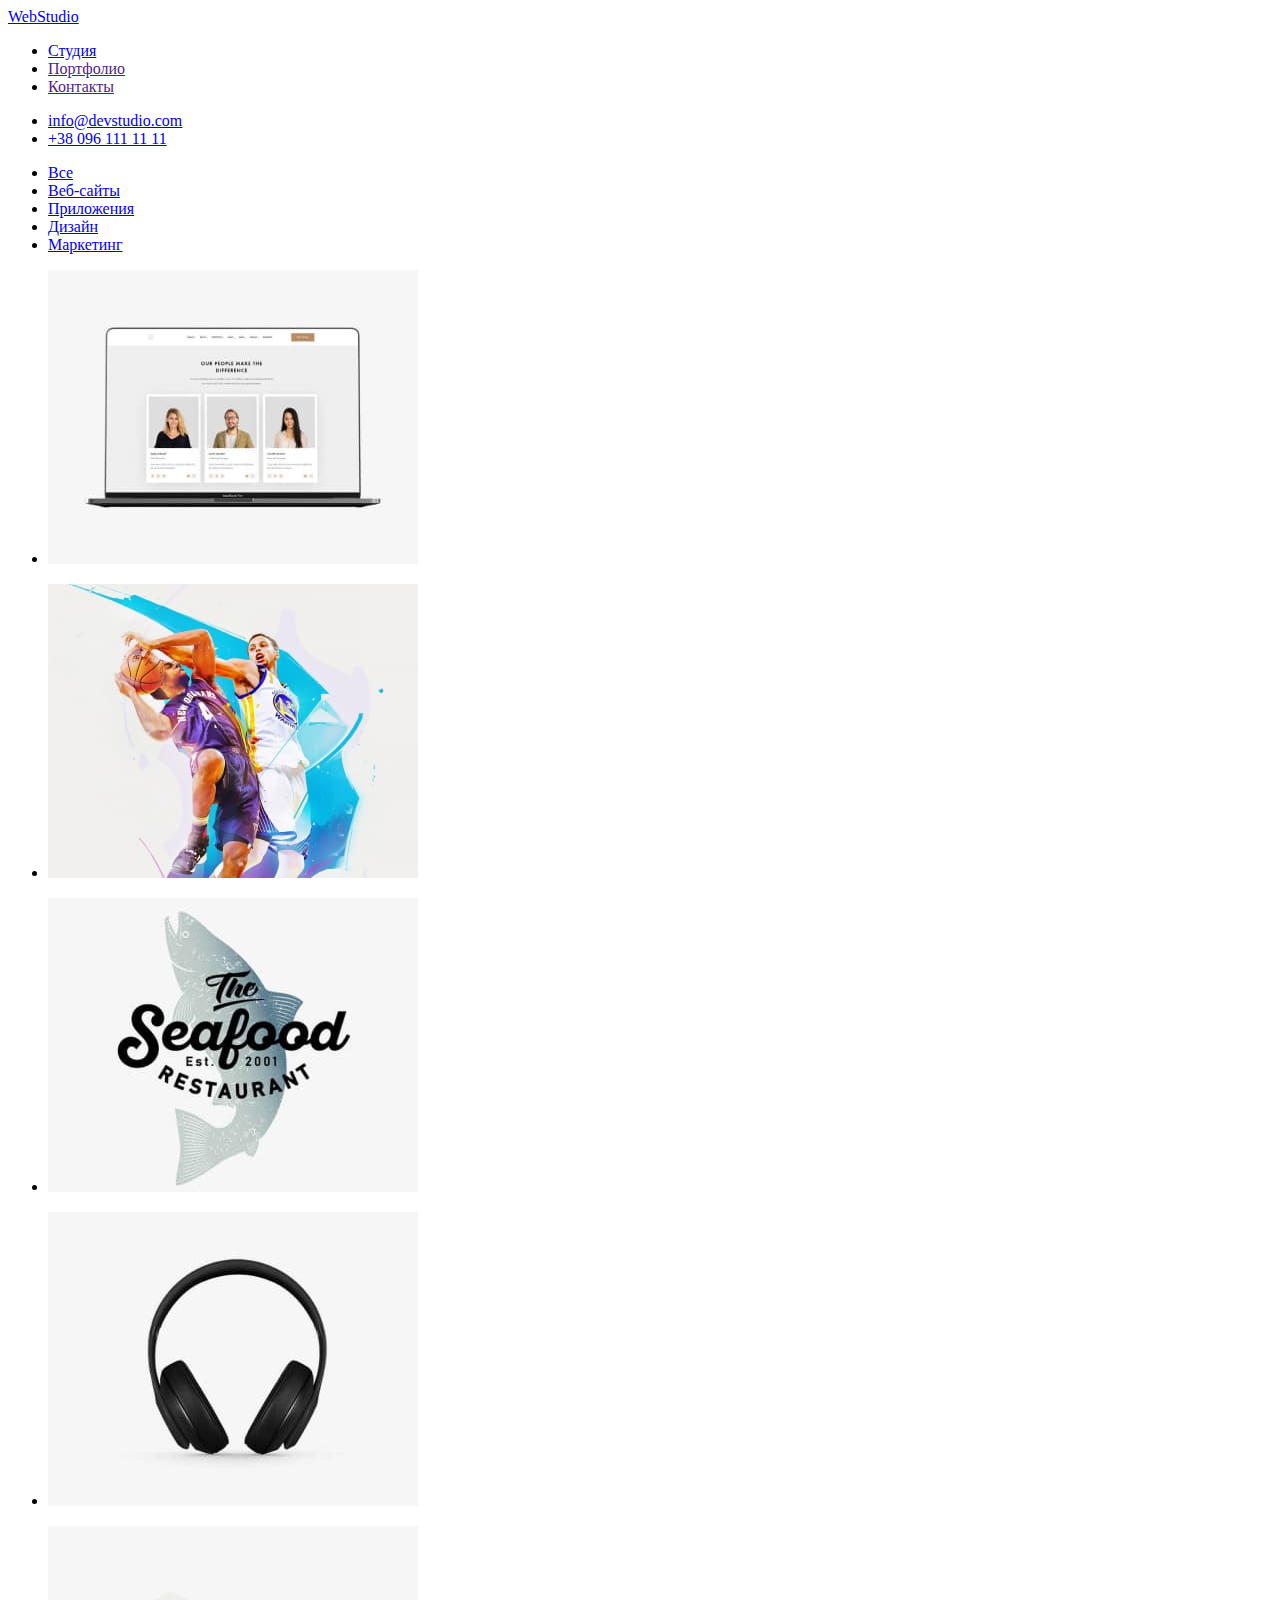
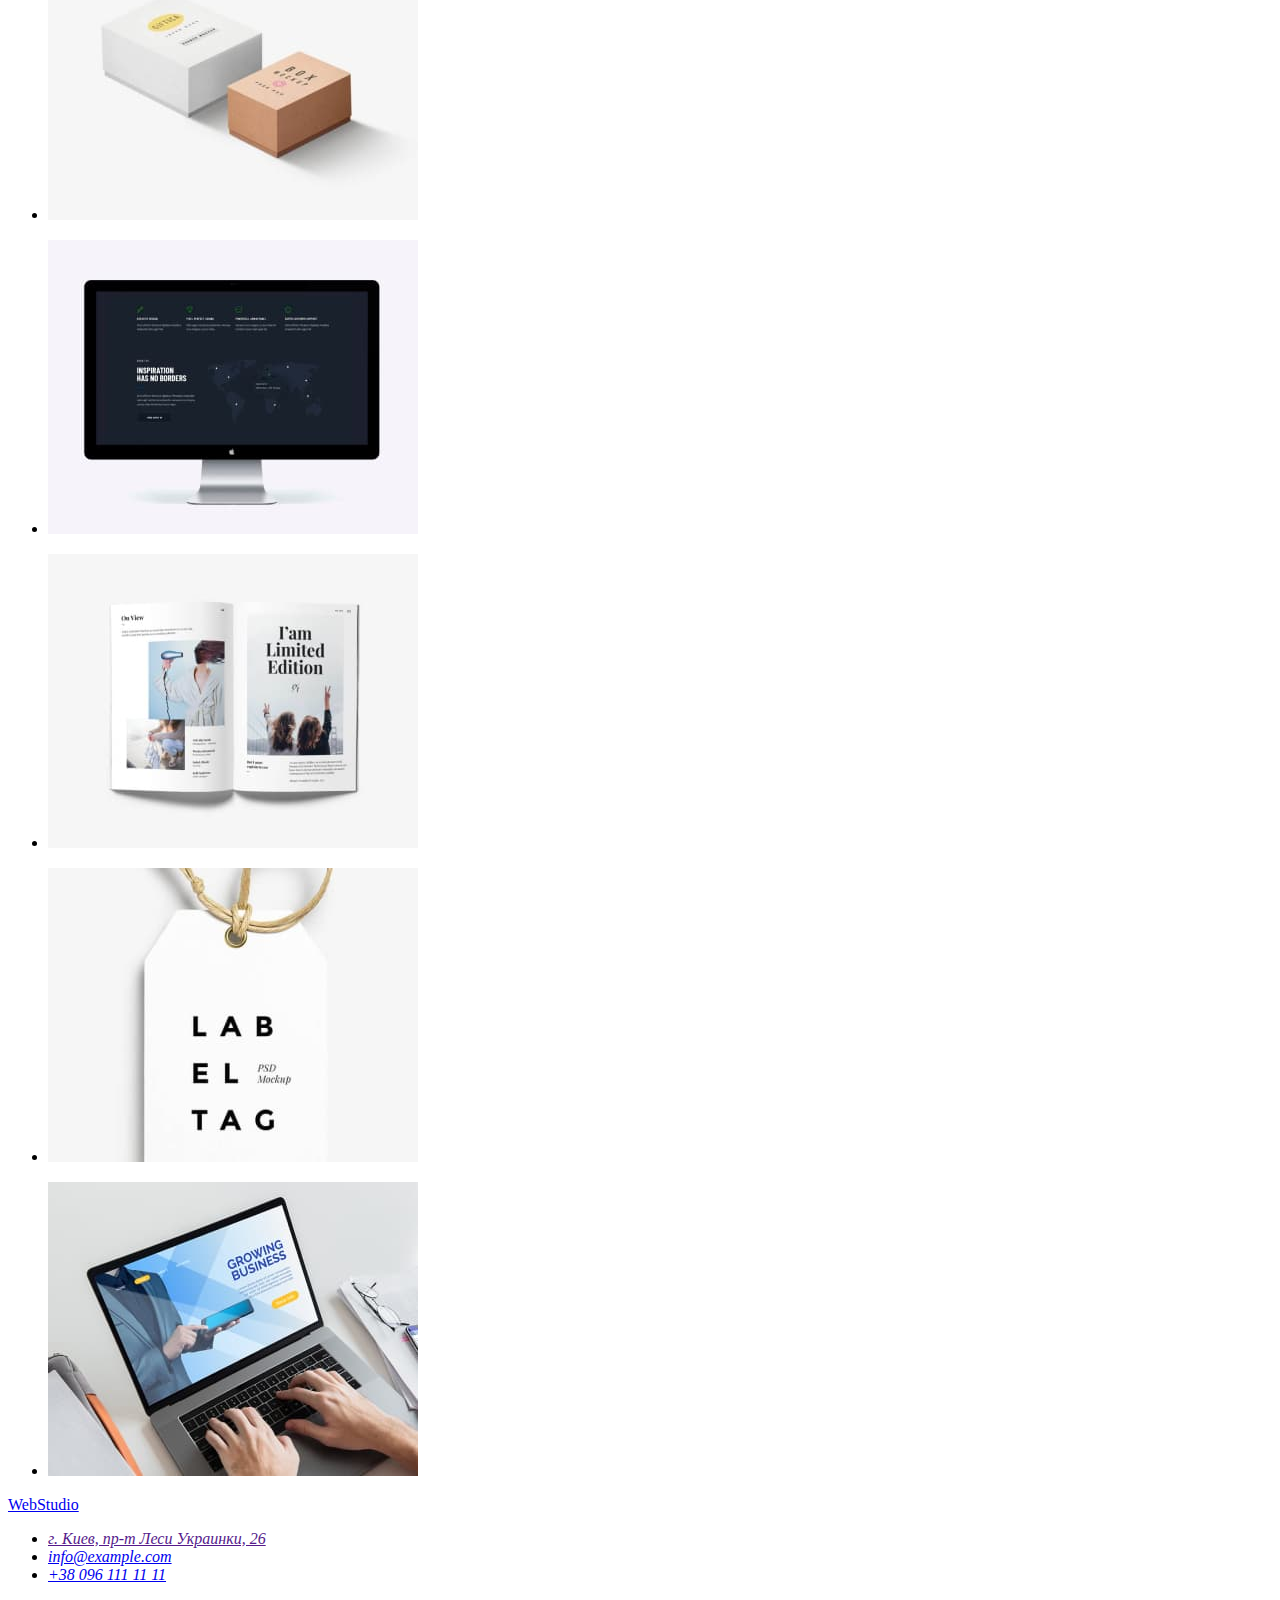
==== portfolio.html @ 1ff2f18d "add portfolio and porfolio images" ====
<!DOCTYPE html>
<html lang="en">
<head>
    <meta charset="UTF-8">
    <meta http-equiv="X-UA-Compatible" content="IE=edge">
    <meta name="viewport" content="width=device-width, initial-scale=1.0">
    <link rel="preconnect" href="https://fonts.googleapis.com">
    <link rel="preconnect" href="https://fonts.gstatic.com" crossorigin>
    <link href="https://fonts.googleapis.com/css2?family=Raleway:wght@500&family=Roboto:wght@400;500;700;900&display=swap"
        rel="stylesheet">
    <link rel="stylesheet" href="./css/styles.css">
    <title>Portfolio</title>
</head>
<body>
    <header>
        <nav>
            <a href="index.html">WebStudio
            </a>
    
            <ul>
                <li><a href="index.html">Студия</a></li>
                <li><a href="">Портфолио</a></li>
                <li><a href="">Контакты</a></li>
            </ul>
        </nav>
    
        <ul>
            <li><a href="mailto:info@devstudio.com">info@devstudio.com</a></li>
            <li><a href="tel:+380961111111">+38 096 111 11 11</a></li>
        </ul>
    </header>
    <main>
<section>
    <ul>
        <li><a href="#">Все</a></li>
        <li><a href="#">Веб-сайты</a></li>
        <li><a href="#">Приложения</a></li>
        <li><a href="#">Дизайн</a></li>
        <li><a href="#">Маркетинг</a></li>
    </ul>
</section>
<section>
    <ul>
        <li>
            <a href="#">
                <p><img src="./portfolioimages/img1.jpg" alt="" width="370" height="294"></p>
                <p></p>

            </a>
        </li>
        <li>
            <a href="#">
                <p><img src="./portfolioimages/img2.jpg" alt="" width="370" height="294"></p>
                <p></p>

            </a>
        </li>
        <li>
            <a href="#">
                <p><img src="./portfolioimages/img3.jpg" alt="" width="370" height="294"></p>
                <p></p>

            </a>
        </li>
        <li>
            <a href="#">
                <p><img src="./portfolioimages/img4.jpg" alt="" width="370" height="294"></p>
                <p></p>

            </a>
        </li>
        <li>
            <a href="#">
                <p><img src="/portfolioimages/img5.jpg" alt="" width="370" height="294"></p>
                <p></p>

            </a>
        </li>
        <li>
            <a href="#">
                <p><img src="./portfolioimages/img6.jpg" alt="" width="370" height="294"></p>
                <p></p>

            </a>
        </li>
        <li>
            <a href="#">
                <p><img src="./portfolioimages/img7.jpg" alt="" width="370" height="294"></p>
                <p></p>

            </a>
        </li>
        <li>
            <a href="#">
                <p><img src="./portfolioimages/img8.jpg" alt="" width="370" height="294"></p>
                <p></p>

            </a>
        </li>
        <li>
            <a href="#">
                <p><img src="./portfolioimages/img9.jpg" alt="" width="370" height="294"></p>
                <p></p>

            </a>
        </li>
    </ul>
</section>

    </main>
    <footer>
        <a href="index.html">WebStudio
        </a>
    
        <address>
            <ul>
    
                <li><a href="">г. Киев, пр-т Леси Украинки, 26</a></li>
                <li><a href="mailto:info@devstudio.com">info@example.com</a> </li>
                <li><a href="tel:+380961111111">+38 096 111 11 11</a> </li>
            </ul>
        </address>
    
    </footer>
</body>
</html>
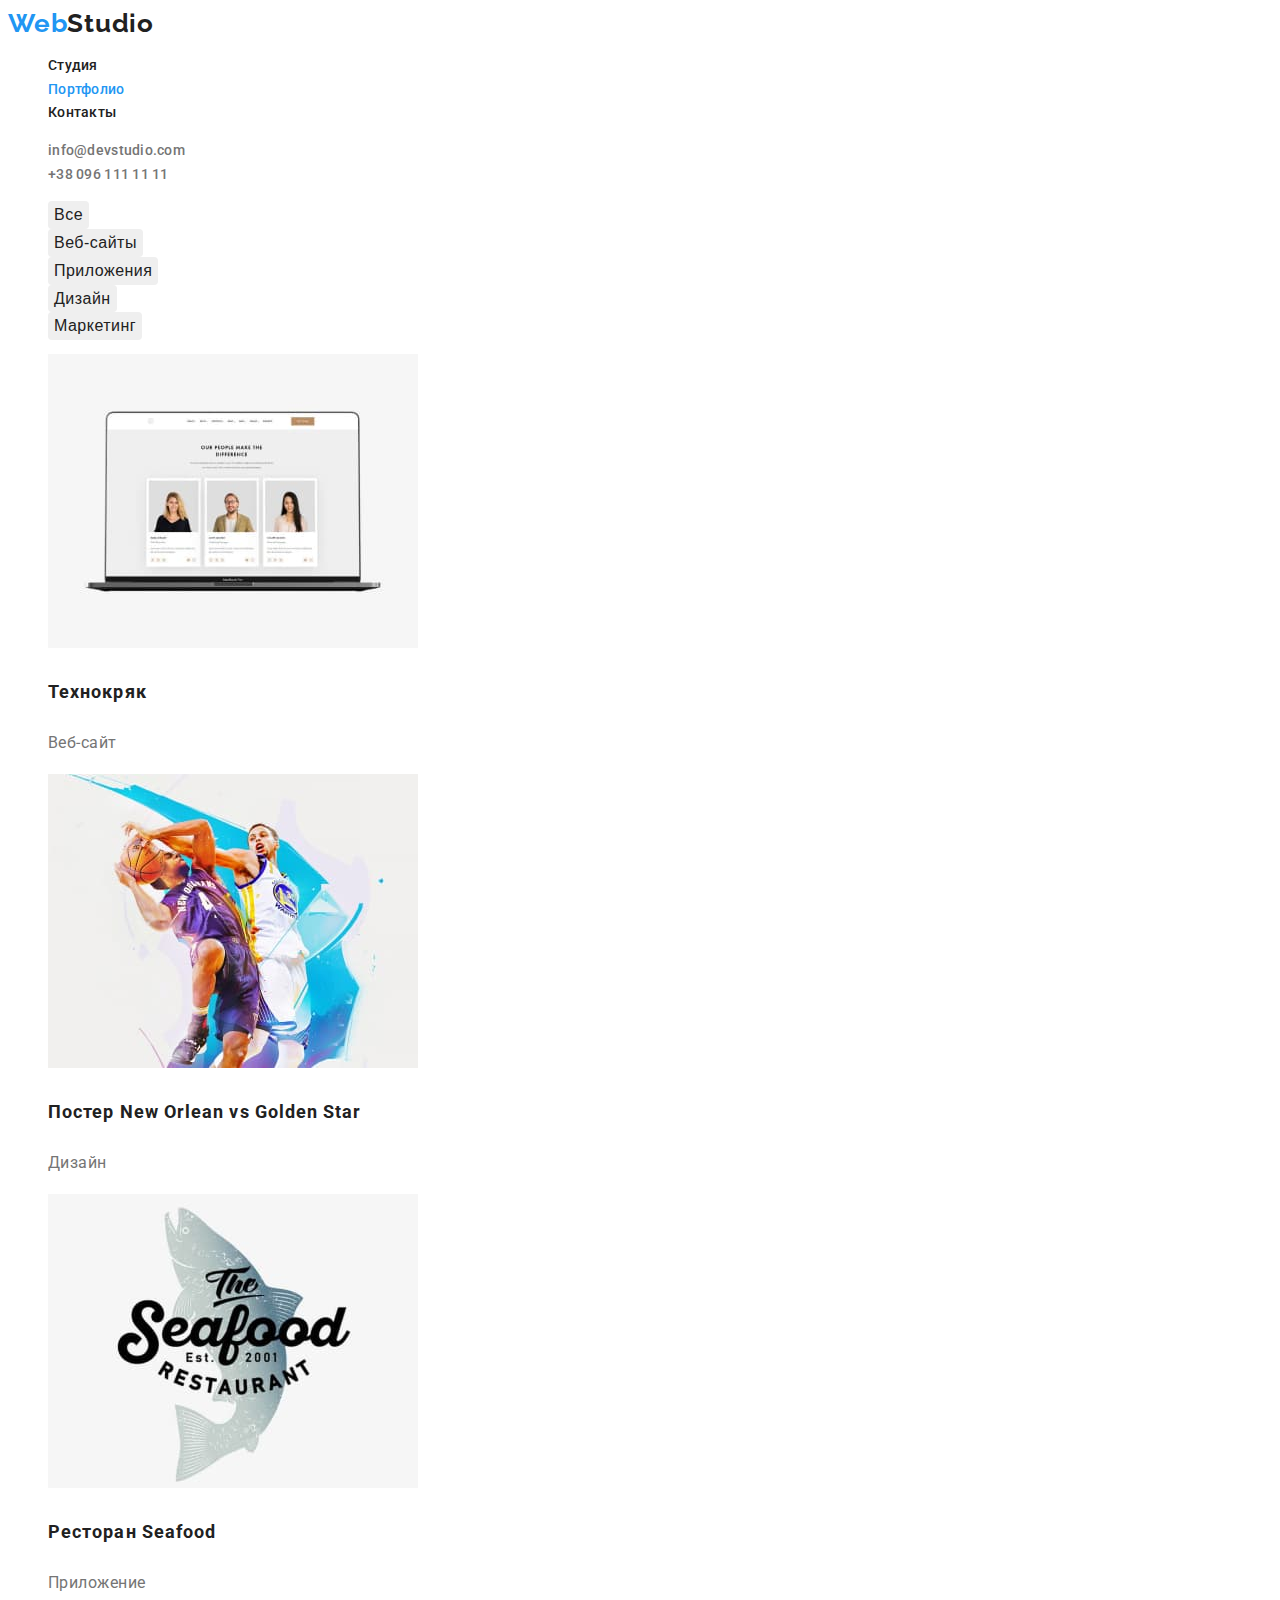
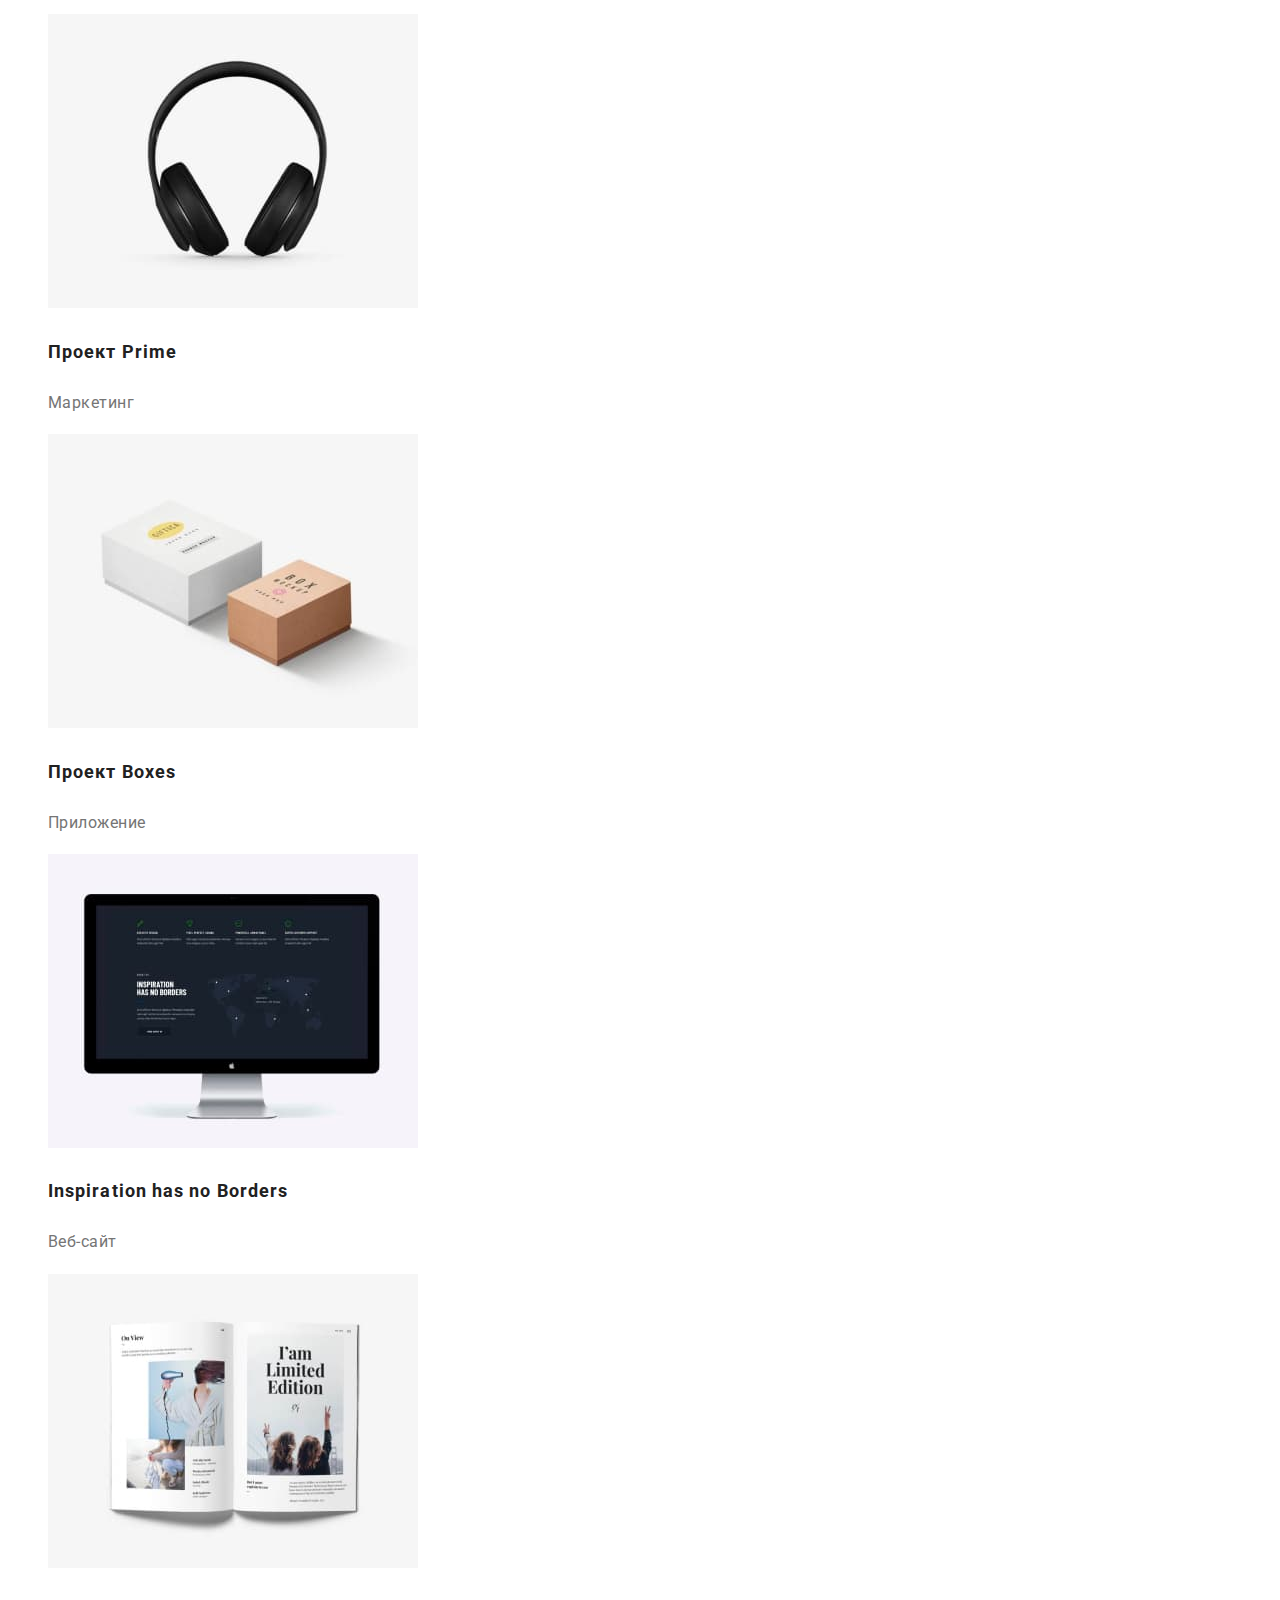
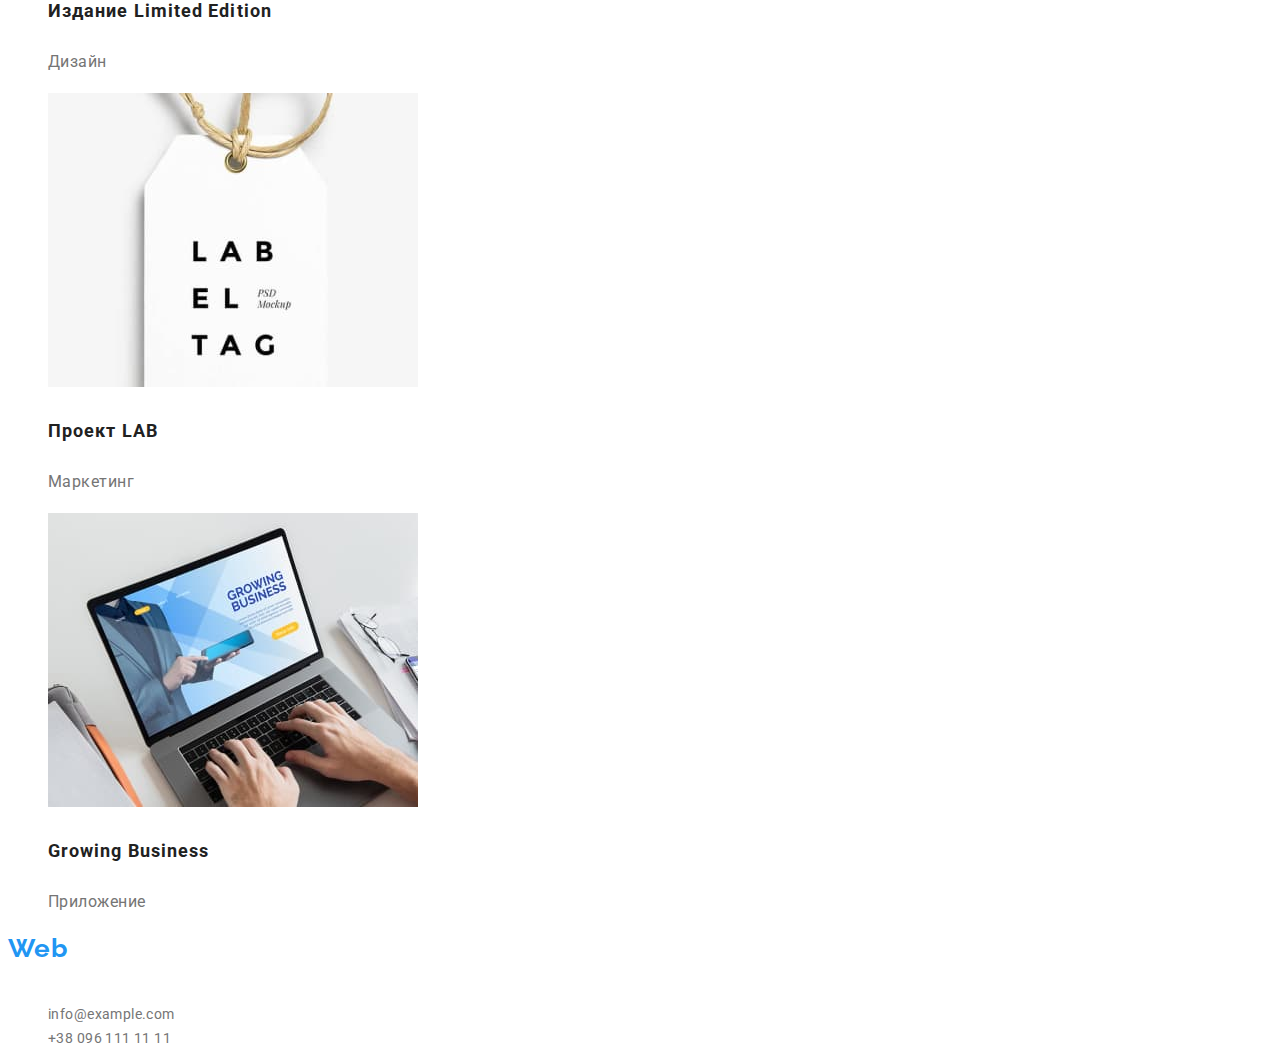
==== commit 29ed64f6: "add css" ====
--- a/portfolio.html
+++ b/portfolio.html
@@ -1,106 +1,121 @@
 <!DOCTYPE html>
-<html lang="en">
+<html lang="ru">
+
 <head>
     <meta charset="UTF-8">
     <meta http-equiv="X-UA-Compatible" content="IE=edge">
     <meta name="viewport" content="width=device-width, initial-scale=1.0">
     <link rel="preconnect" href="https://fonts.googleapis.com">
     <link rel="preconnect" href="https://fonts.gstatic.com" crossorigin>
-    <link href="https://fonts.googleapis.com/css2?family=Raleway:wght@500&family=Roboto:wght@400;500;700;900&display=swap"
+    <link
+        href="https://fonts.googleapis.com/css2?family=Raleway:wght@500&family=Roboto:wght@400;500;700;900&display=swap"
         rel="stylesheet">
     <link rel="stylesheet" href="./css/styles.css">
-    <title>Portfolio</title>
+    <title>Портфолио</title>
 </head>
+
 <body>
     <header>
+        <!--Nagigation-->
         <nav>
-            <a href="index.html">WebStudio
+            <a href="index.html" class="logo"><span class="web-logo">Web</span>Studio
             </a>
-    
-            <ul>
-                <li><a href="index.html">Студия</a></li>
-                <li><a href="">Портфолио</a></li>
-                <li><a href="">Контакты</a></li>
+
+            <ul class="navigation-menu">
+                <li><a href="index.html" class="navigation">Студия</a></li>
+                <li><a href="portfolio.html" class="navigation navigation-portfolio current">Портфолио</a></li>
+                <li><a href="#" class="navigation">Контакты</a></li>
             </ul>
         </nav>
-    
-        <ul>
-            <li><a href="mailto:info@devstudio.com">info@devstudio.com</a></li>
-            <li><a href="tel:+380961111111">+38 096 111 11 11</a></li>
+
+        <ul class="address-table">
+            <li><a href="mailto:info@devstudio.com" class="address">info@devstudio.com</a></li>
+            <li><a href="tel:+380961111111" class="address">+38 096 111 11 11</a></li>
         </ul>
     </header>
     <main>
 <section>
-    <ul>
-        <li><a href="#">Все</a></li>
-        <li><a href="#">Веб-сайты</a></li>
-        <li><a href="#">Приложения</a></li>
-        <li><a href="#">Дизайн</a></li>
-        <li><a href="#">Маркетинг</a></li>
+    <h1 class="portfolio-hero-title">Разделы</h1>
+    <ul class="portfolio-but-table">
+        <li><button type="button" class="portf-nav-buttons">Все</button></li>
+        <li><button type="button" class="portf-nav-buttons">Веб-сайты</button></li>
+        <li><button type="button" class="portf-nav-buttons">Приложения</button></li>
+        <li><button type="button" class="portf-nav-buttons">Дизайн</button></li>
+        <li><button type="button" class="portf-nav-buttons">Маркетинг</button></li>
     </ul>
 </section>
 <section>
-    <ul>
+    <h2 class="portfolio-main-title">Портфолио</h2>
+    <ul class="portfolio-table">
         <li>
-            <a href="#">
-                <p><img src="./portfolioimages/img1.jpg" alt="" width="370" height="294"></p>
-                <p></p>
+            <a href="#" class="portfolio-link">
+                <p><img src="./portfolioimages/img1.jpg" alt="Компьютер" width="370" height="294"></p>
+                <h3 class="portfolio-company-title">Технокряк</h3>
+                <p class="portfolio-text">Веб-сайт</p>
 
             </a>
         </li>
         <li>
-            <a href="#">
-                <p><img src="./portfolioimages/img2.jpg" alt="" width="370" height="294"></p>
-                <p></p>
+            <a href="#" class="portfolio-link">
+                <p><img src="./portfolioimages/img2.jpg" alt="Игроки в баскетболл" width="370" height="294"></p>
+                <h3 class="portfolio-company-title">Постер New Orlean vs Golden Star</h3>
+                <p class="portfolio-text">Дизайн</p>
 
             </a>
         </li>
         <li>
-            <a href="#">
-                <p><img src="./portfolioimages/img3.jpg" alt="" width="370" height="294"></p>
-                <p></p>
+            <a href="#" class="portfolio-link">
+                <p><img src="./portfolioimages/img3.jpg" alt="Эмблема ресторана рыба" width="370" height="294"></p>
+                <h3 class="portfolio-company-title">Ресторан Seafood</h3>
+                <p class="portfolio-text">Приложение</p>
 
             </a>
         </li>
         <li>
-            <a href="#">
-                <p><img src="./portfolioimages/img4.jpg" alt="" width="370" height="294"></p>
-                <p></p>
+            <a href="#" class="portfolio-link">
+                <p><img src="./portfolioimages/img4.jpg" alt="Наушники" width="370" height="294"></p>
+                <h3 class="portfolio-company-title">Проект Prime</h3>
+                <p class="portfolio-text">Маркетинг</p>
 
             </a>
         </li>
         <li>
-            <a href="#">
-                <p><img src="/portfolioimages/img5.jpg" alt="" width="370" height="294"></p>
-                <p></p>
+            <a href="#" class="portfolio-link">
+                <p><img src="/portfolioimages/img5.jpg" alt="две коробки" width="370" height="294"></p>
+                <h3 class="portfolio-company-title">Проект Boxes</h3>
+                <p class="portfolio-text">Приложение</p>
 
             </a>
         </li>
         <li>
-            <a href="#">
-                <p><img src="./portfolioimages/img6.jpg" alt="" width="370" height="294"></p>
-                <p></p>
+            <a href="#" class="portfolio-link">
+                <p><img src="./portfolioimages/img6.jpg" alt="Моноблок" width="370" height="294"></p>
+                <h3 class="portfolio-company-title">Inspiration has no Borders</h3>
+                <p class="portfolio-text">Веб-сайт</p>
 
             </a>
         </li>
         <li>
-            <a href="#">
-                <p><img src="./portfolioimages/img7.jpg" alt="" width="370" height="294"></p>
-                <p></p>
+            <a href="#" class="portfolio-link">
+                <p><img src="./portfolioimages/img7.jpg" alt="Журнал" width="370" height="294"></p>
+                <h3 class="portfolio-company-title">Издание Limited Edition</h3>
+                <p class="portfolio-text">Дизайн</p>
 
             </a>
         </li>
         <li>
-            <a href="#">
-                <p><img src="./portfolioimages/img8.jpg" alt="" width="370" height="294"></p>
-                <p></p>
+            <a href="#" class="portfolio-link">
+                <p><img src="./portfolioimages/img8.jpg" alt="Бирка" width="370" height="294"></p>
+                <h3 class="portfolio-company-title">Проект LAB</h3>
+                <p class="portfolio-text">Маркетинг</p>
 
             </a>
         </li>
         <li>
-            <a href="#">
-                <p><img src="./portfolioimages/img9.jpg" alt="" width="370" height="294"></p>
-                <p></p>
+            <a href="#" class="portfolio-link">
+                <p><img src="./portfolioimages/img9.jpg" alt="Печатает на ноутбуке" width="370" height="294"></p>
+                <h3 class="portfolio-company-title">Growing Business</h3>
+                <p class="portfolio-text">Приложение</p>
 
             </a>
         </li>
@@ -109,15 +124,14 @@
 
     </main>
     <footer>
-        <a href="index.html">WebStudio
+        <a href="index.html" class="footer-logo"><span class="web-logo">Web</span>Studio
         </a>
     
         <address>
-            <ul>
-    
-                <li><a href="">г. Киев, пр-т Леси Украинки, 26</a></li>
-                <li><a href="mailto:info@devstudio.com">info@example.com</a> </li>
-                <li><a href="tel:+380961111111">+38 096 111 11 11</a> </li>
+            <ul class="adress-table">
+                <li><a href="" class="address-street">г. Киев, пр-т Леси Украинки, 26</a></li>
+                <li><a href="mailto:info@devstudio.com" class="address-mail-tel">info@example.com</a> </li>
+                <li><a href="tel:+380961111111" class="address-mail-tel">+38 096 111 11 11</a> </li>
             </ul>
         </address>
     
--- a/css/styles.css
+++ b/css/styles.css
@@ -0,0 +1,231 @@
+:root {
+    
+    --title-text-color: #FFFFFF;
+    --first-text-color: #212121;
+    --last-text-color: #757575;
+    --focus-text-color: #2196F3;
+
+}
+body {
+    background-color: #FFFFFF;
+    font-family: 'Roboto';
+    font-style: normal;
+    font-size: 14px;
+    line-height: 1.7;
+    color: var(--first-text-color);
+}
+/* Navigation */
+.logo {
+    font-family: 'Raleway';
+    font-weight: 700;
+    font-size: 26px;
+    line-height: 1.19;
+    letter-spacing: 0.03em;
+    text-decoration: none;
+    color: inherit;
+}
+.web-logo {
+    color: var(--focus-text-color);
+}
+.navigation {
+    font-weight: 500;
+    font-size: 14px;
+    line-height: 1.14;
+    letter-spacing: 0.02em;
+    color: inherit;
+    text-decoration: none;
+}
+.navigation-menu {
+    list-style-type: none;
+}
+.navigation-studio.current {
+    color: var(--focus-text-color);
+}
+.navigation-portfolio.current {
+    color: var(--focus-text-color);
+}
+.navigation:hover,
+.navigation:focus {
+    color: var(--focus-text-color);
+}
+
+.address {
+    font-weight: 500;
+    font-size: 14px;
+    line-height: 1.14;
+    letter-spacing: 0.02em;
+    color: #757575;
+    text-decoration: none;
+}
+.address-table {
+    list-style-type: none;
+}
+.address:focus,
+.address:hover {
+    color: var(--focus-text-color);
+}
+/* Hero-title */
+.hero-title {
+    font-weight: 900;
+    font-size: 44px;
+    line-height: 1.36;
+    text-align: center;
+    letter-spacing: 0.06em;
+    text-transform: uppercase;
+    color: var(--title-text-color);
+}
+.hero-button {
+    font-weight: 700;
+    font-size: 16px;
+    line-height: 1.88;
+    display: flex;
+    align-items: center;
+    text-align: center;
+    letter-spacing: 0.06em;
+    color: var(--title-text-color);
+    background-color: var(--focus-text-color);
+    border-radius: 4px;
+    border: none;
+    box-shadow: 0px 4px 4px rgba(0, 0, 0, 0.15);
+    cursor: pointer;
+}
+.hero-button:hover,
+.hero-button:focus {
+    visibility: hidden;
+}
+/* benefits */
+.benefits-titile {
+    display: none;
+}
+.benefits-parahraph-titles {
+    font-weight: 700;
+    font-size: 14px;
+    line-height: 1.14;
+    letter-spacing: 0.03em;
+    text-transform: uppercase;
+}
+.benefits-table {
+    list-style-type: none;
+}
+.benefits-text {
+    font-size: 14px;
+    line-height: 1.7;
+    letter-spacing: 0.03em;
+    color: var(--last-text-color);
+}
+/* work */
+.work-title {
+    font-weight: 700;
+    font-size: 36px;
+    line-height: 1.17;
+    text-align: center;
+    letter-spacing: 0.03em;
+}
+.work-table {
+    list-style-type: none;
+}
+/* team */
+.team-title {
+    font-weight: 700;
+    font-size: 36px;
+    line-height: 1.17;
+    text-align: center;
+    letter-spacing: 0.03em;
+}
+.team-table {
+    list-style-type: none;
+}
+.team-names {
+    font-weight: 500;
+    font-size: 16px;
+    line-height: 1.19;
+    text-align: center;
+    letter-spacing: 0.03em;
+}
+.team-job-title {
+font-size: 16px;
+line-height: 1.19;
+text-align: center;
+letter-spacing: 0.03em;
+color: var(--last-text-color);
+}
+/* footer */
+.footer-logo {
+    font-family: 'Raleway';
+    font-weight: 700;
+    font-size: 26px;
+    line-height: 1.19;
+    letter-spacing: 0.03em;
+    text-decoration: none;
+    color: var(--title-text-color);
+}
+/* address */
+.address-street {
+    font-style: normal;
+    font-size: 14px;
+    line-height: 1.7;
+    letter-spacing: 0.03em;
+    color: var(--title-text-color);
+    text-decoration: none;
+}
+.adress-table {
+    list-style-type: none;
+}
+.address-mail-tel {
+    font-style: normal;
+    font-size: 14px;
+    line-height: 1.17;
+    letter-spacing: 0.03em;
+    color: var(--last-text-color);
+    text-decoration: none;
+}
+.address-mail-tel:hover,
+.address-mail-tel:focus {
+    color: var(--focus-text-color);
+}
+/* Portfolio main */
+.portfolio-hero-title {
+    display: none;
+}
+.portf-nav-buttons {
+    font-weight: 500;
+    font-size: 16px;
+    line-height: 1.62;
+    text-align: center;
+    letter-spacing: 0.03em;
+    color: var(--first-text-color);
+    display: flex;
+    border-radius: 4px;
+    border: none;
+    cursor: pointer;
+}
+.portf-nav-buttons:focus,
+.portf-nav-buttons:hover {
+    color: var(--title-text-color);
+    background-color: var(--focus-text-color);
+}
+.portfolio-but-table {
+    list-style-type: none;
+}
+.portfolio-main-title {
+    display: none;
+}
+.portfolio-company-title {
+    font-weight: 700;
+    font-size: 18px;
+    line-height: 2;
+    letter-spacing: 0.06em;
+    color: var(--first-text-color);
+}
+.portfolio-link {
+    text-decoration: none;
+}
+.portfolio-table {
+    list-style-type: none;
+}
+.portfolio-text {
+    font-size: 16px;
+    line-height: 1.88;
+    letter-spacing: 0.03em;
+    color: var(--last-text-color);
+}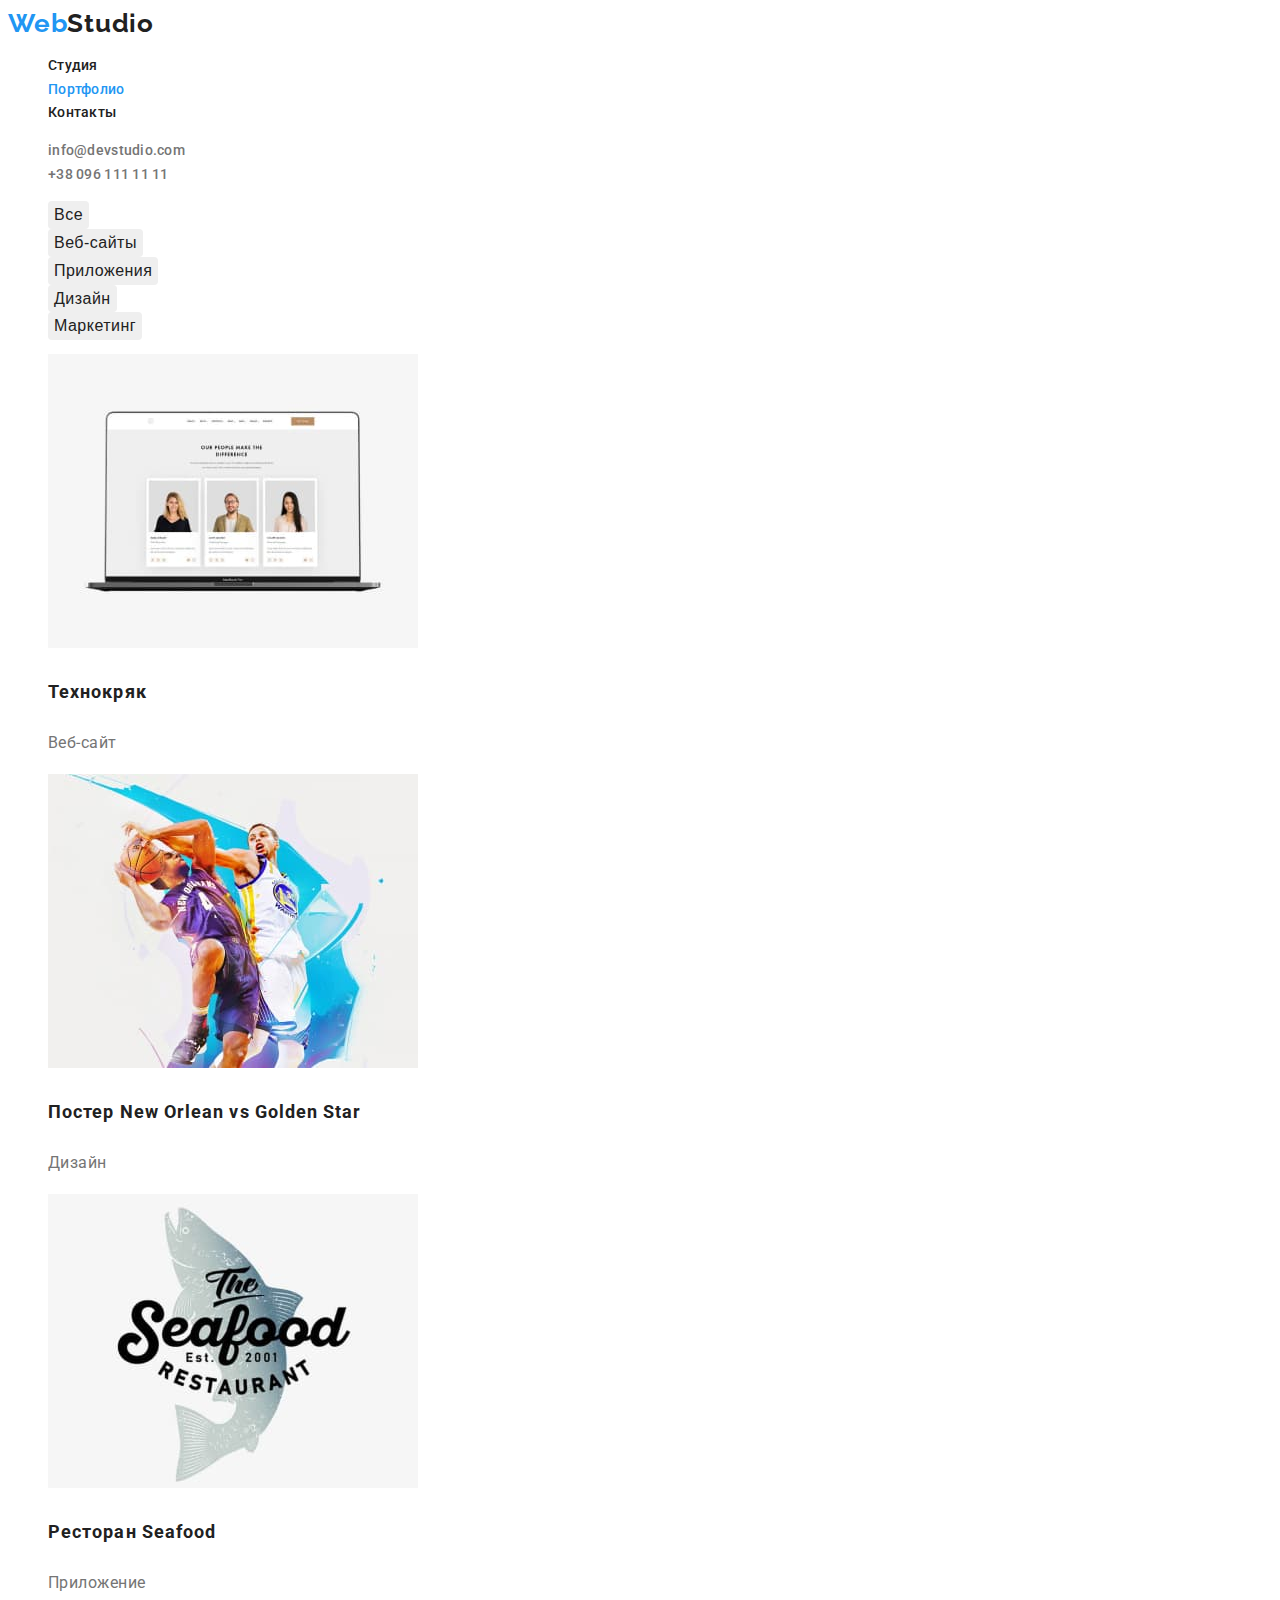
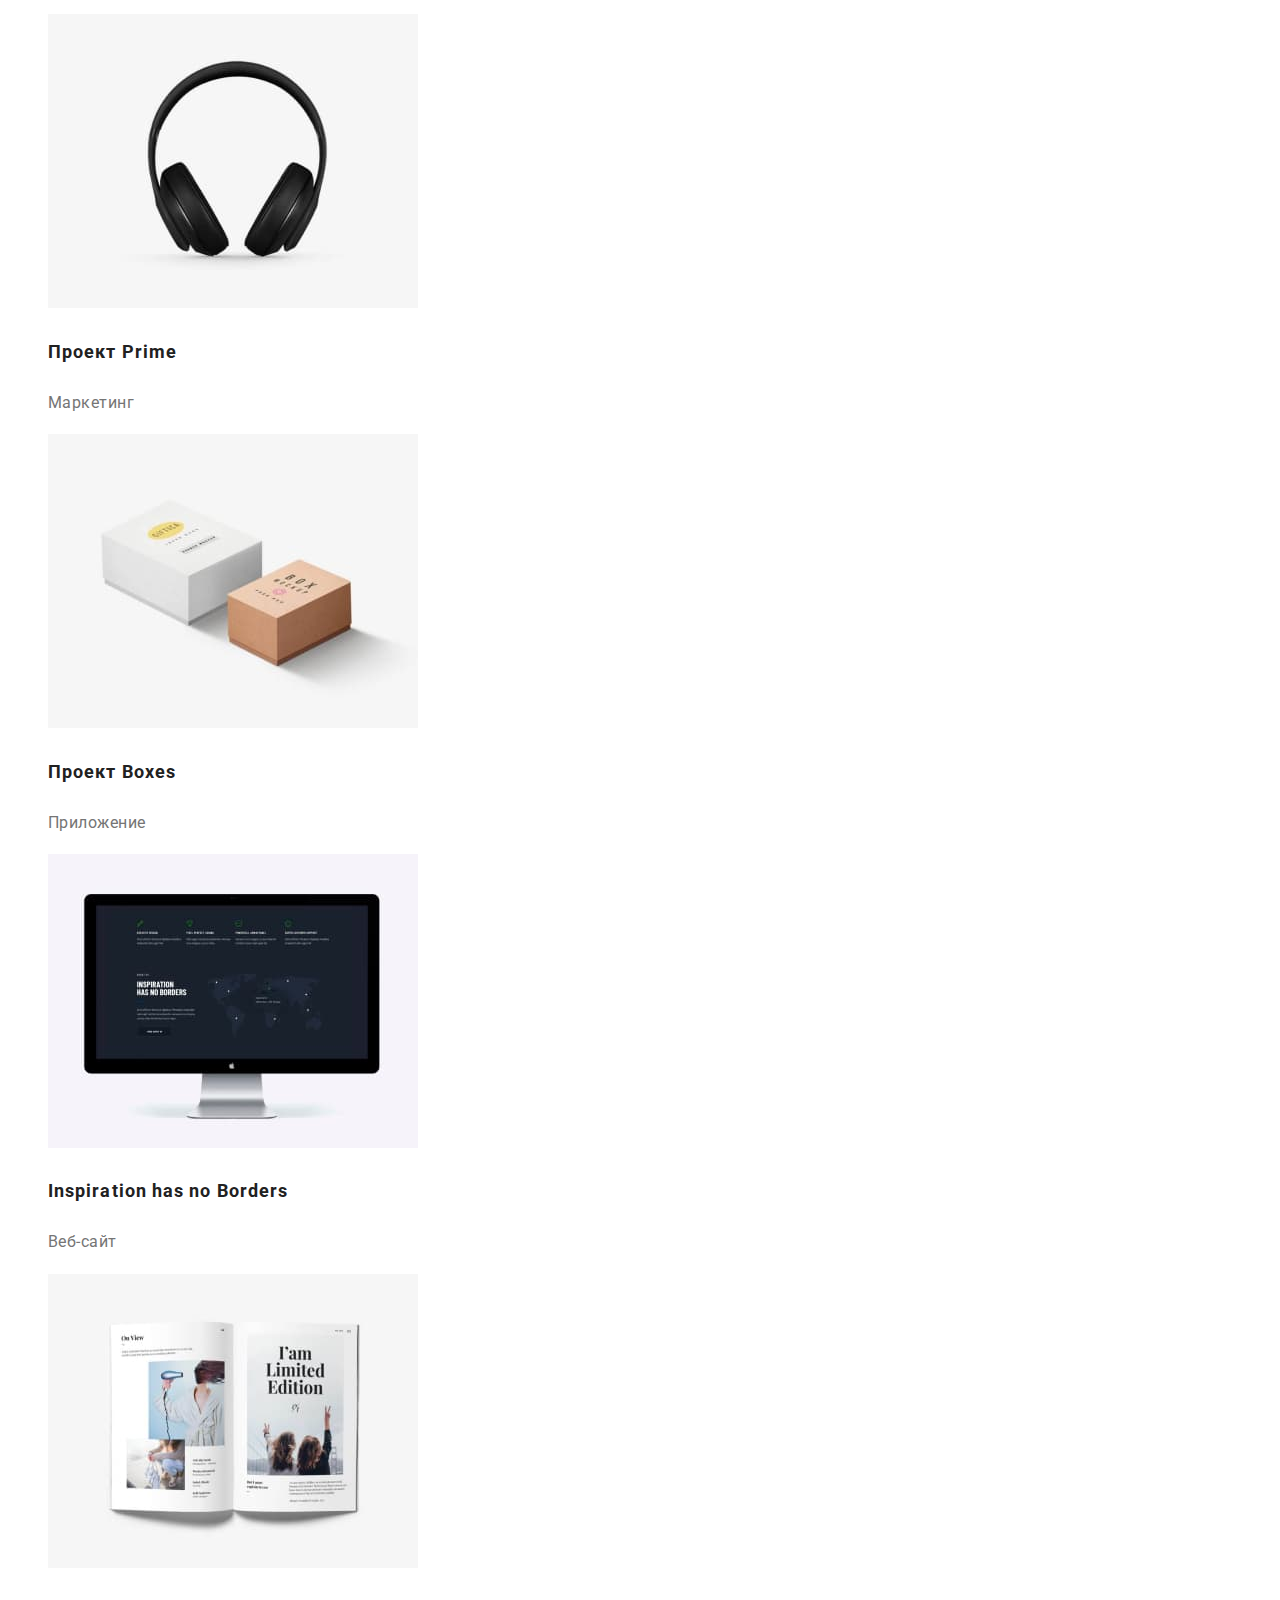
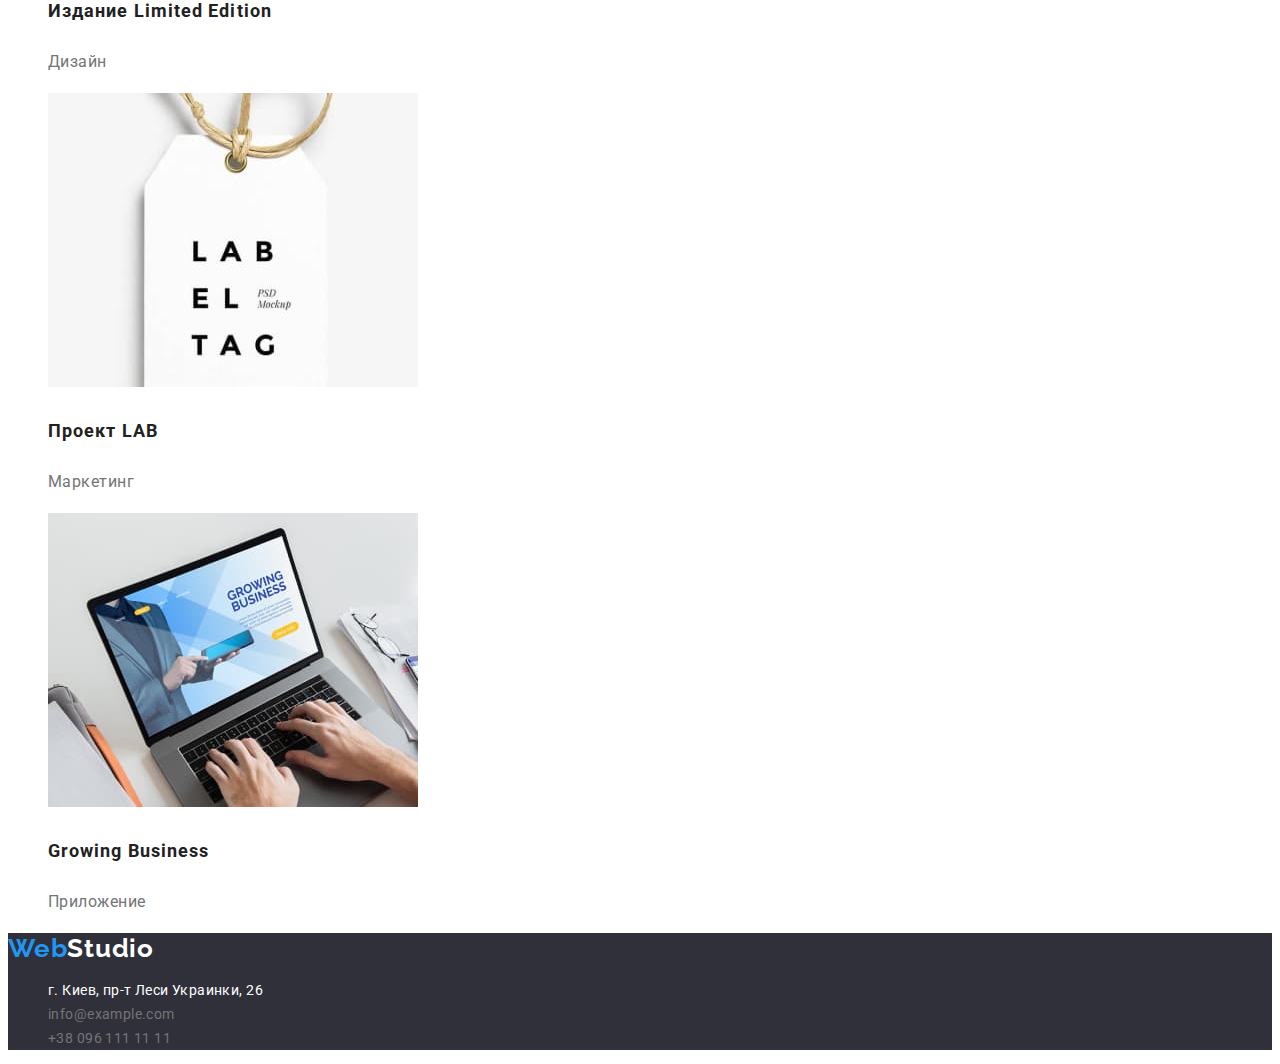
==== commit dd8752d8: "background color change" ====
--- a/portfolio.html
+++ b/portfolio.html
@@ -123,7 +123,7 @@
 </section>
 
     </main>
-    <footer>
+    <footer class="footer-color">
         <a href="index.html" class="footer-logo"><span class="web-logo">Web</span>Studio
         </a>
     
--- a/css/styles.css
+++ b/css/styles.css
@@ -4,6 +4,7 @@
     --first-text-color: #212121;
     --last-text-color: #757575;
     --focus-text-color: #2196F3;
+    --backgound-color: #2F303A;
 
 }
 body {
@@ -65,6 +66,9 @@
     color: var(--focus-text-color);
 }
 /* Hero-title */
+.hero-section {
+    background: var(--backgound-color);
+}
 .hero-title {
     font-weight: 900;
     font-size: 44px;
@@ -150,6 +154,9 @@
 color: var(--last-text-color);
 }
 /* footer */
+.footer-color {
+    background-color: var(--backgound-color);
+}
 .footer-logo {
     font-family: 'Raleway';
     font-weight: 700;
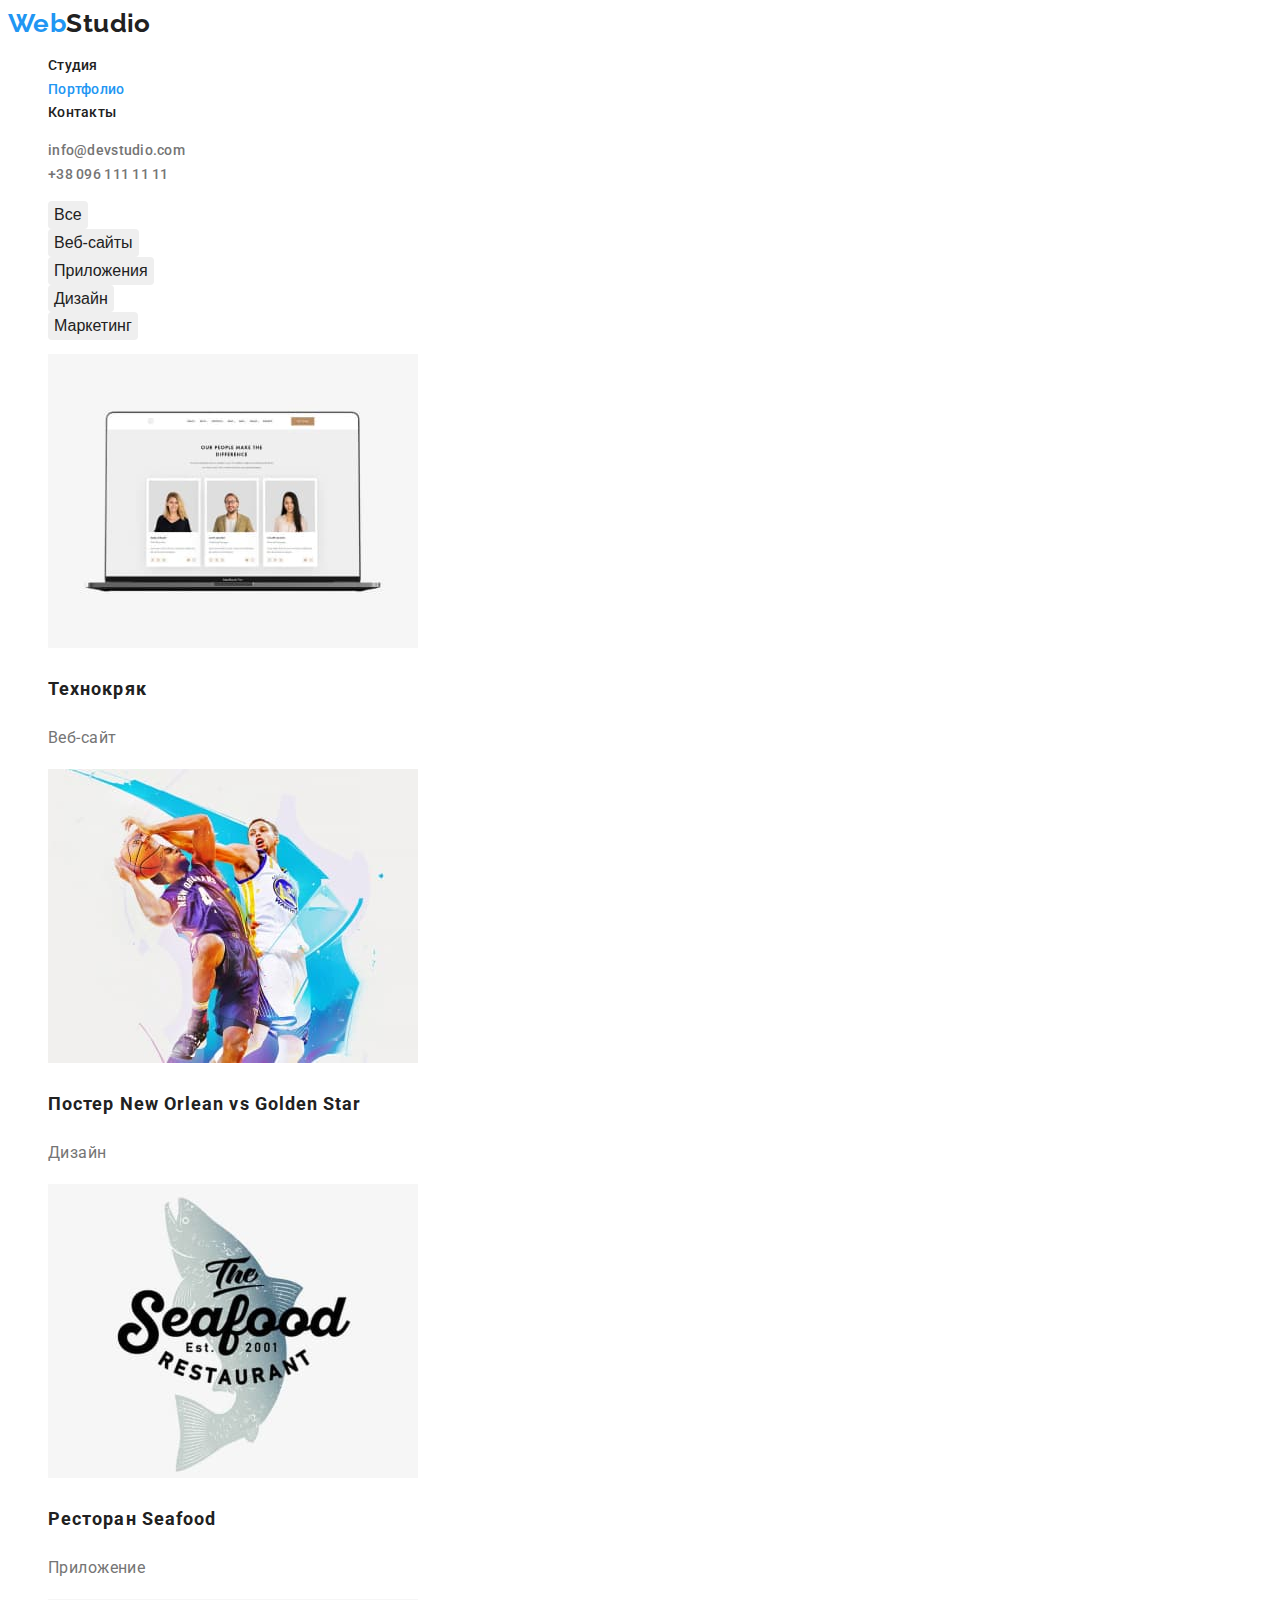
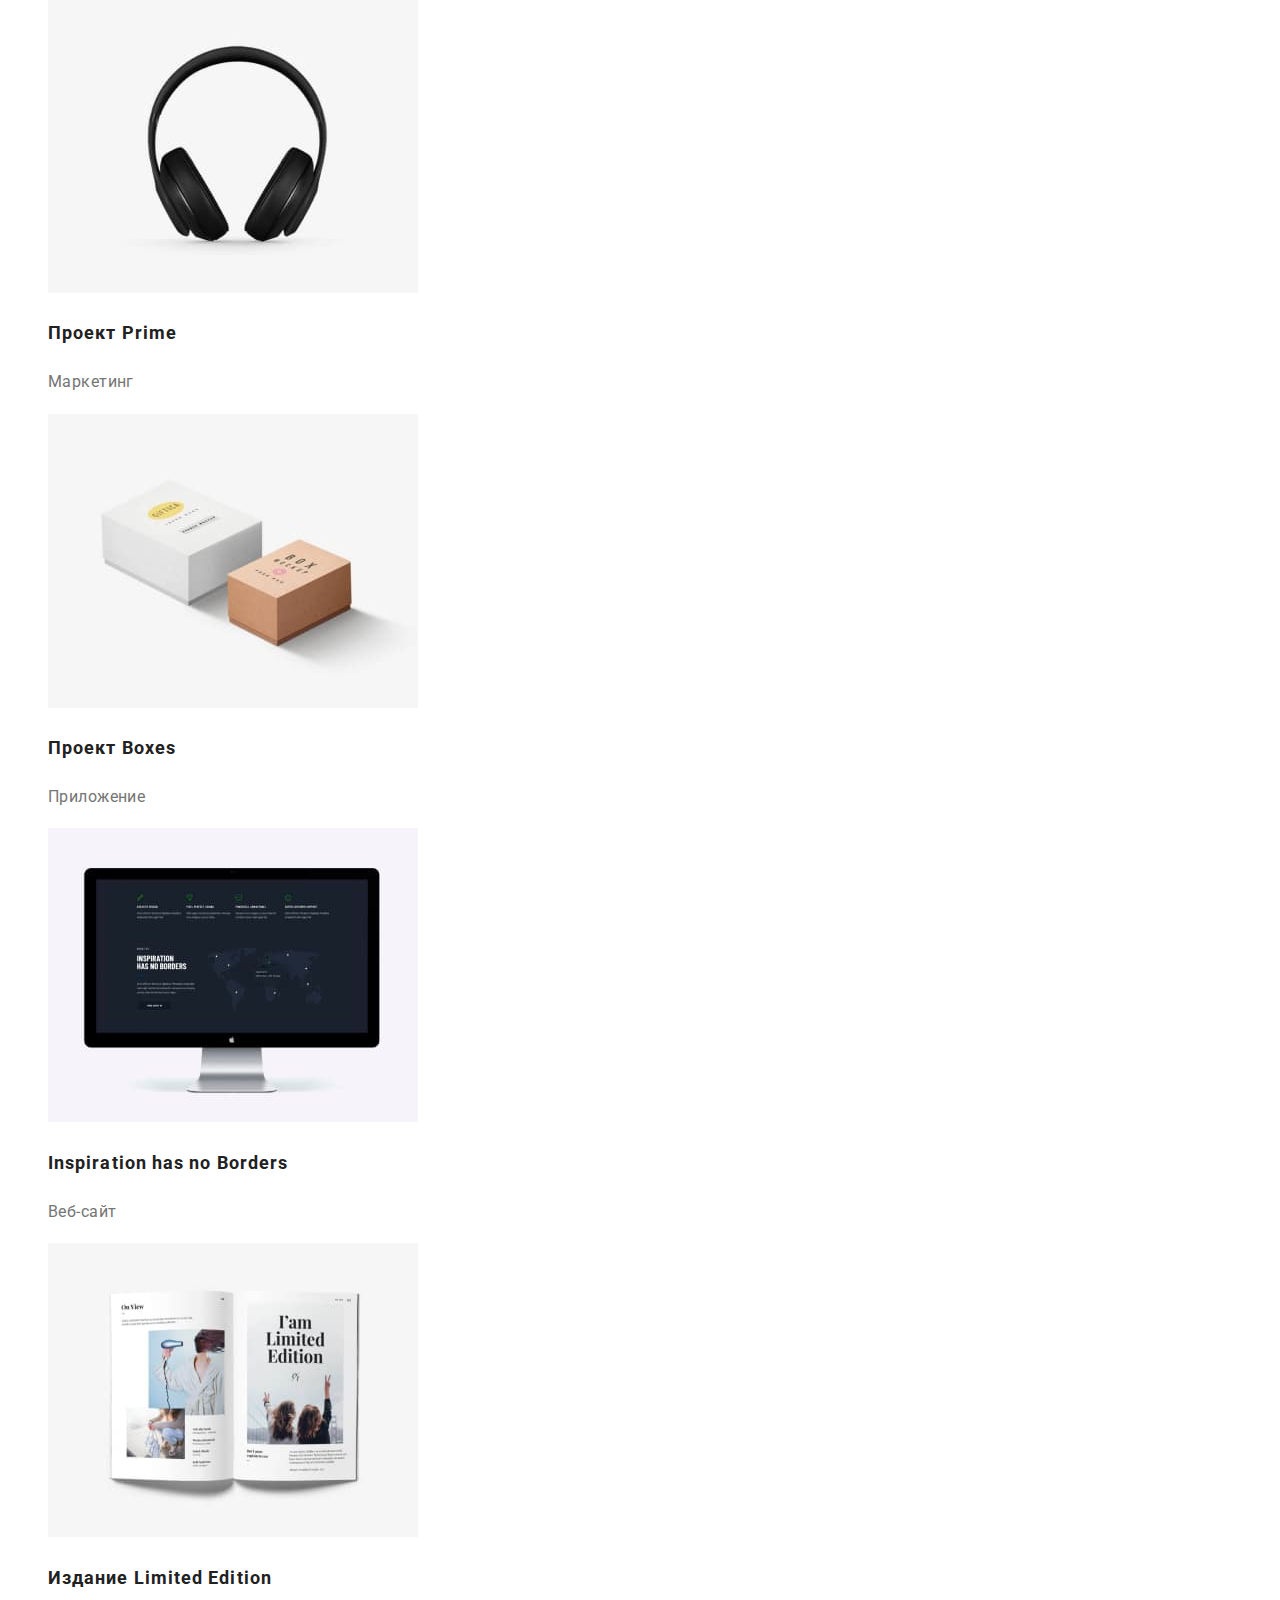
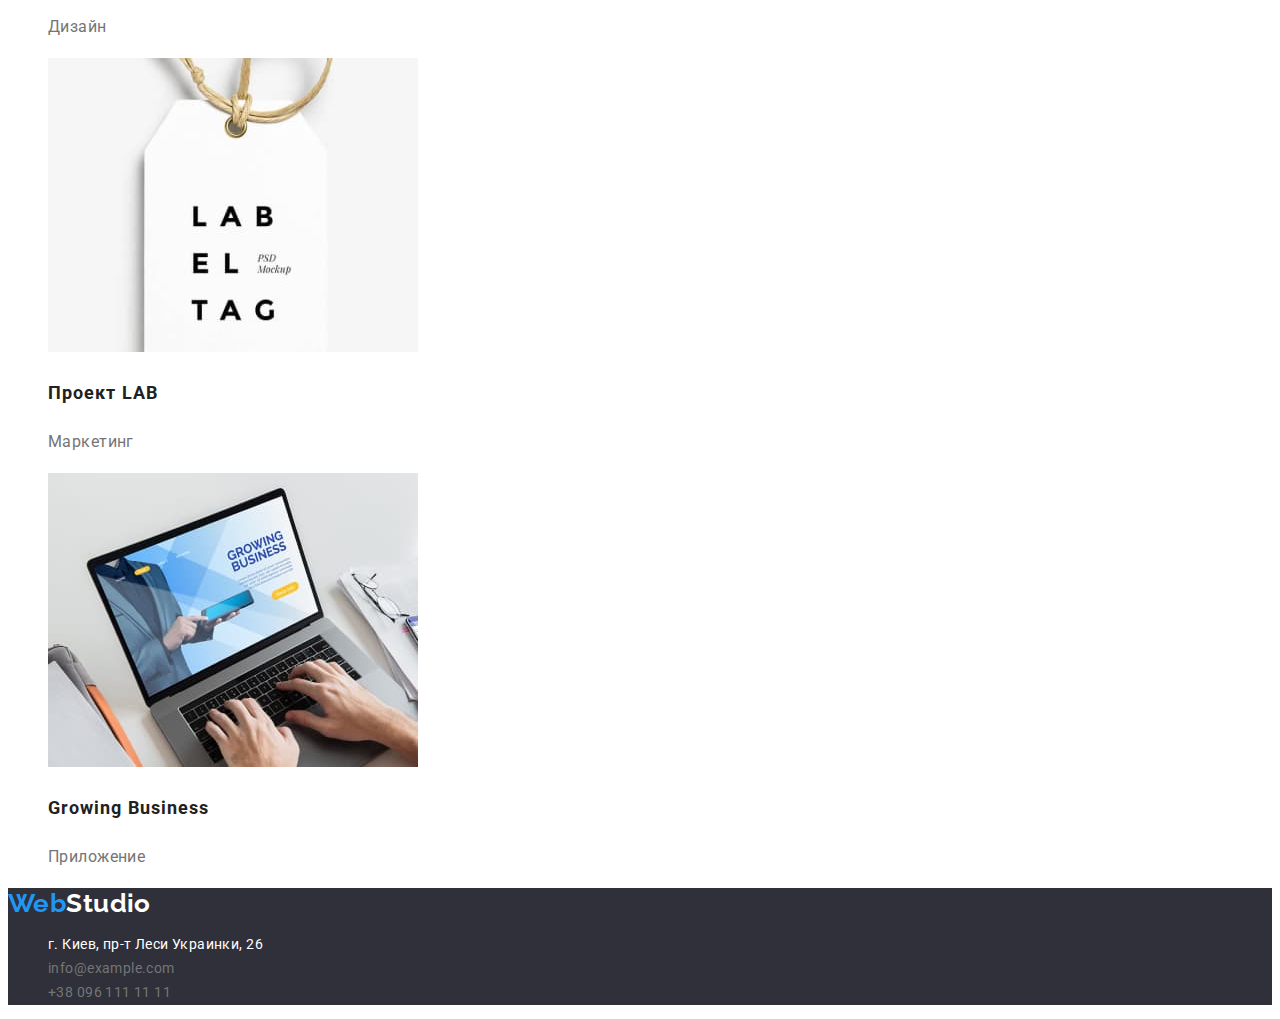
==== commit db8d5c62: "correct" ====
--- a/portfolio.html
+++ b/portfolio.html
@@ -5,11 +5,10 @@
     <meta charset="UTF-8">
     <meta http-equiv="X-UA-Compatible" content="IE=edge">
     <meta name="viewport" content="width=device-width, initial-scale=1.0">
-    <link rel="preconnect" href="https://fonts.googleapis.com">
-    <link rel="preconnect" href="https://fonts.gstatic.com" crossorigin>
-    <link
-        href="https://fonts.googleapis.com/css2?family=Raleway:wght@500&family=Roboto:wght@400;500;700;900&display=swap"
-        rel="stylesheet">
+<link rel="preconnect" href="https://fonts.googleapis.com">
+<link rel="preconnect" href="https://fonts.gstatic.com" crossorigin>
+<link href="https://fonts.googleapis.com/css2?family=Raleway:wght@700&family=Roboto:wght@400;500;700;900&display=swap"
+    rel="stylesheet">
     <link rel="stylesheet" href="./css/styles.css">
     <title>Портфолио</title>
 </head>
@@ -43,14 +42,11 @@
         <li><button type="button" class="portf-nav-buttons">Дизайн</button></li>
         <li><button type="button" class="portf-nav-buttons">Маркетинг</button></li>
     </ul>
-</section>
-<section>
-    <h2 class="portfolio-main-title">Портфолио</h2>
     <ul class="portfolio-table">
         <li>
             <a href="#" class="portfolio-link">
                 <p><img src="./portfolioimages/img1.jpg" alt="Компьютер" width="370" height="294"></p>
-                <h3 class="portfolio-company-title">Технокряк</h3>
+                <h2 class="portfolio-company-title">Технокряк</h2>
                 <p class="portfolio-text">Веб-сайт</p>
 
             </a>
@@ -58,7 +54,7 @@
         <li>
             <a href="#" class="portfolio-link">
                 <p><img src="./portfolioimages/img2.jpg" alt="Игроки в баскетболл" width="370" height="294"></p>
-                <h3 class="portfolio-company-title">Постер New Orlean vs Golden Star</h3>
+                <h2 class="portfolio-company-title">Постер New Orlean vs Golden Star</h2>
                 <p class="portfolio-text">Дизайн</p>
 
             </a>
@@ -66,7 +62,7 @@
         <li>
             <a href="#" class="portfolio-link">
                 <p><img src="./portfolioimages/img3.jpg" alt="Эмблема ресторана рыба" width="370" height="294"></p>
-                <h3 class="portfolio-company-title">Ресторан Seafood</h3>
+                <h2 class="portfolio-company-title">Ресторан Seafood</h2>
                 <p class="portfolio-text">Приложение</p>
 
             </a>
@@ -74,7 +70,7 @@
         <li>
             <a href="#" class="portfolio-link">
                 <p><img src="./portfolioimages/img4.jpg" alt="Наушники" width="370" height="294"></p>
-                <h3 class="portfolio-company-title">Проект Prime</h3>
+                <h2 class="portfolio-company-title">Проект Prime</h2>
                 <p class="portfolio-text">Маркетинг</p>
 
             </a>
@@ -82,7 +78,7 @@
         <li>
             <a href="#" class="portfolio-link">
                 <p><img src="/portfolioimages/img5.jpg" alt="две коробки" width="370" height="294"></p>
-                <h3 class="portfolio-company-title">Проект Boxes</h3>
+                <h2 class="portfolio-company-title">Проект Boxes</h2>
                 <p class="portfolio-text">Приложение</p>
 
             </a>
@@ -90,7 +86,7 @@
         <li>
             <a href="#" class="portfolio-link">
                 <p><img src="./portfolioimages/img6.jpg" alt="Моноблок" width="370" height="294"></p>
-                <h3 class="portfolio-company-title">Inspiration has no Borders</h3>
+                <h2 class="portfolio-company-title">Inspiration has no Borders</h2>
                 <p class="portfolio-text">Веб-сайт</p>
 
             </a>
@@ -98,7 +94,7 @@
         <li>
             <a href="#" class="portfolio-link">
                 <p><img src="./portfolioimages/img7.jpg" alt="Журнал" width="370" height="294"></p>
-                <h3 class="portfolio-company-title">Издание Limited Edition</h3>
+                <h2 class="portfolio-company-title">Издание Limited Edition</h2>
                 <p class="portfolio-text">Дизайн</p>
 
             </a>
@@ -106,7 +102,7 @@
         <li>
             <a href="#" class="portfolio-link">
                 <p><img src="./portfolioimages/img8.jpg" alt="Бирка" width="370" height="294"></p>
-                <h3 class="portfolio-company-title">Проект LAB</h3>
+                <h2 class="portfolio-company-title">Проект LAB</h2>
                 <p class="portfolio-text">Маркетинг</p>
 
             </a>
@@ -114,7 +110,7 @@
         <li>
             <a href="#" class="portfolio-link">
                 <p><img src="./portfolioimages/img9.jpg" alt="Печатает на ноутбуке" width="370" height="294"></p>
-                <h3 class="portfolio-company-title">Growing Business</h3>
+                <h2 class="portfolio-company-title">Growing Business</h2>
                 <p class="portfolio-text">Приложение</p>
 
             </a>
--- a/css/styles.css
+++ b/css/styles.css
@@ -5,23 +5,22 @@
     --last-text-color: #757575;
     --focus-text-color: #2196F3;
     --backgound-color: #2F303A;
-
+    --hero-button-color-focus: #188CE8;
 }
 body {
-    background-color: #FFFFFF;
-    font-family: 'Roboto';
-    font-style: normal;
+    background-color: var(--title-text-color);
+    font-family: 'Roboto', sans-serif;
     font-size: 14px;
     line-height: 1.7;
     color: var(--first-text-color);
+    letter-spacing: 0.03em;
 }
 /* Navigation */
 .logo {
-    font-family: 'Raleway';
+    font-family: 'Raleway', sans-serif;
     font-weight: 700;
     font-size: 26px;
     line-height: 1.19;
-    letter-spacing: 0.03em;
     text-decoration: none;
     color: inherit;
 }
@@ -55,7 +54,7 @@
     font-size: 14px;
     line-height: 1.14;
     letter-spacing: 0.02em;
-    color: #757575;
+    color: var(--last-text-color);
     text-decoration: none;
 }
 .address-table {
@@ -95,7 +94,7 @@
 }
 .hero-button:hover,
 .hero-button:focus {
-    visibility: hidden;
+    background-color: var(--hero-button-color-focus);
 }
 /* benefits */
 .benefits-titile {
@@ -105,7 +104,6 @@
     font-weight: 700;
     font-size: 14px;
     line-height: 1.14;
-    letter-spacing: 0.03em;
     text-transform: uppercase;
 }
 .benefits-table {
@@ -114,7 +112,6 @@
 .benefits-text {
     font-size: 14px;
     line-height: 1.7;
-    letter-spacing: 0.03em;
     color: var(--last-text-color);
 }
 /* work */
@@ -123,7 +120,6 @@
     font-size: 36px;
     line-height: 1.17;
     text-align: center;
-    letter-spacing: 0.03em;
 }
 .work-table {
     list-style-type: none;
@@ -134,7 +130,6 @@
     font-size: 36px;
     line-height: 1.17;
     text-align: center;
-    letter-spacing: 0.03em;
 }
 .team-table {
     list-style-type: none;
@@ -144,13 +139,11 @@
     font-size: 16px;
     line-height: 1.19;
     text-align: center;
-    letter-spacing: 0.03em;
 }
 .team-job-title {
 font-size: 16px;
 line-height: 1.19;
 text-align: center;
-letter-spacing: 0.03em;
 color: var(--last-text-color);
 }
 /* footer */
@@ -158,11 +151,10 @@
     background-color: var(--backgound-color);
 }
 .footer-logo {
-    font-family: 'Raleway';
+    font-family: 'Raleway', sans-serif;
     font-weight: 700;
     font-size: 26px;
     line-height: 1.19;
-    letter-spacing: 0.03em;
     text-decoration: none;
     color: var(--title-text-color);
 }
@@ -171,7 +163,6 @@
     font-style: normal;
     font-size: 14px;
     line-height: 1.7;
-    letter-spacing: 0.03em;
     color: var(--title-text-color);
     text-decoration: none;
 }
@@ -182,7 +173,6 @@
     font-style: normal;
     font-size: 14px;
     line-height: 1.17;
-    letter-spacing: 0.03em;
     color: var(--last-text-color);
     text-decoration: none;
 }
@@ -199,7 +189,6 @@
     font-size: 16px;
     line-height: 1.62;
     text-align: center;
-    letter-spacing: 0.03em;
     color: var(--first-text-color);
     display: flex;
     border-radius: 4px;
@@ -214,9 +203,6 @@
 .portfolio-but-table {
     list-style-type: none;
 }
-.portfolio-main-title {
-    display: none;
-}
 .portfolio-company-title {
     font-weight: 700;
     font-size: 18px;
@@ -233,6 +219,5 @@
 .portfolio-text {
     font-size: 16px;
     line-height: 1.88;
-    letter-spacing: 0.03em;
     color: var(--last-text-color);
 }